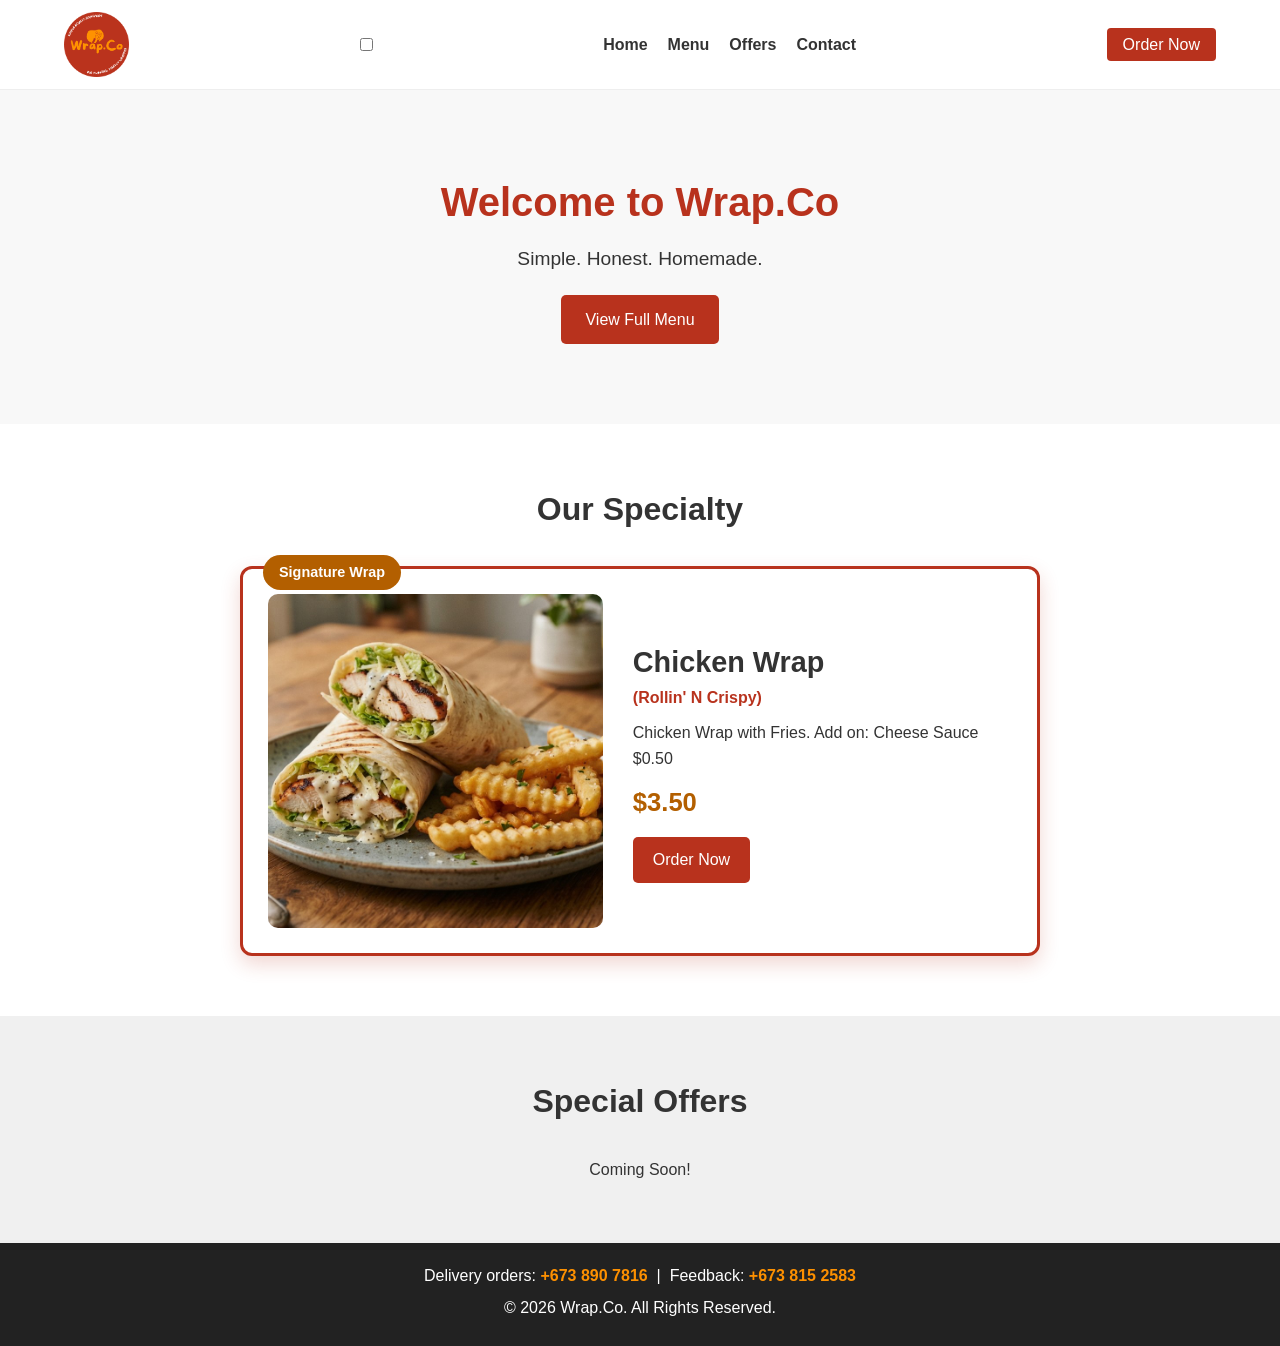
==== index.html @ f9de1bdd "Add Wrap.Co website" ====
<!DOCTYPE html>
<html lang="en">
<head>
  <meta charset="UTF-8">
  <meta name="viewport" content="width=device-width, initial-scale=1.0">
  <title>Home - Wrap.Co</title>
  <link rel="stylesheet" href="style.css?v=5">
</head>
<body>
<header>
  <div class="container">
    <div class="logo">
      <a href="index.html"><img src="images/wrap_co_logo_transparent.png" alt="Wrap.Co logo" height="65"></a>
    </div>

    <input type="checkbox" id="nav-toggle" class="nav-toggle">
    <label for="nav-toggle" class="nav-toggle-label" aria-label="Open menu"><span></span></label>

    <nav class="main-nav">
      <ul>
        <li><a href="index.html">Home</a></li>
        <li><a href="menu.html">Menu</a></li>
        <li><a href="offers.html">Offers</a></li>
        <li><a href="contact.html">Contact</a></li>
      </ul>
    </nav>
    <div class="action-links">
      <a href="contact.html" class="btn btn-primary">Order Now</a>
    </div>
  </div>
</header>

<main>
  <section class="hero">
    <h1>Welcome to Wrap.Co</h1>
    <p>Simple. Honest. Homemade.</p>
    <a href="menu.html" class="btn btn-primary">View Full Menu</a>
  </section>

  <section class="menu-list specialty">
    <h2>Our Specialty</h2>
    <div class="specialty-card">
      <span class="specialty-badge">Signature Wrap</span>
      <img src="images/chicken_wrap.jpg" alt="Chicken Wrap with fries">
      <div class="specialty-info">
        <h3>Chicken Wrap</h3>
        <h4>(Rollin' N Crispy)</h4>
        <p class="specialty-desc">Chicken Wrap with Fries. Add on: Cheese Sauce $0.50</p>
        <p class="specialty-price">$3.50</p>
        <a href="contact.html" class="btn btn-primary">Order Now</a>
      </div>
    </div>
  </section>

  <section class="offers">
    <h2>Special Offers</h2>
    <div class="offer-cards">
      <p>Coming Soon!</p>
    </div>
  </section>
</main>

<footer>
  <div class="container">
    <p>Delivery orders: <a href="tel:+6738907816">+673 890 7816</a>
       &nbsp;|&nbsp;
       Feedback: <a href="tel:+6738152583">+673 815 2583</a></p>
    <p>&copy; 2026 Wrap.Co. All Rights Reserved.</p>
  </div>
</footer>
</body>
</html>
---- style.css ----
/* Basic Reset */
* {
  margin: 0;
  padding: 0;
  box-sizing: border-box;
}
html {
  -webkit-text-size-adjust: 100%;
}
body {
  font-family: Arial, sans-serif;
  background: #fff;
  color: #333;
  line-height: 1.6;
}
img {
  max-width: 100%;
  height: auto;
}
a {
  text-decoration: none;
}
/* Wrap wide tables in <div class="table-scroll"> to scroll on small screens */
.table-scroll {
  max-width: 100%;
  overflow-x: auto;
}
input[type="text"],
input[type="number"],
input[type="password"],
textarea {
  max-width: 100%;
  padding: 8px;
  font-size: 1em;
}

/* Container */
.container {
  width: 90%;
  max-width: 1200px;
  margin: 0 auto;
}

/* Header */
header {
  background: #fff;
  border-bottom: 1px solid #eee;
  padding: 12px 0;
  position: sticky;
  top: 0;
  z-index: 100;
}
header .container {
  display: flex;
  align-items: center;
  justify-content: space-between;
  gap: 15px;
}
header .logo img {
  height: 65px;
  width: auto;
  display: block;
}
header .main-nav ul {
  list-style: none;
  display: flex;
}
header .main-nav li {
  margin-right: 20px;
}
header .main-nav a {
  color: #333;
  font-weight: bold;
}
header .main-nav a:hover {
  color: #b8321d;
}
header .action-links a.btn-primary {
  background: #b8321d;
  color: #fff;
  padding: 8px 16px;
  border-radius: 4px;
  white-space: nowrap;
}

/* Hamburger button (hidden on desktop) */
.nav-toggle-label {
  display: none;
  cursor: pointer;
  padding: 12px 6px;
  background: none;
  border: 0;
}
.nav-toggle-label span,
.nav-toggle-label span::before,
.nav-toggle-label span::after {
  display: block;
  height: 3px;
  width: 26px;
  background: #333;
  border-radius: 2px;
}
.nav-toggle-label span {
  position: relative;
}
.nav-toggle-label span::before,
.nav-toggle-label span::after {
  content: "";
  position: absolute;
  left: 0;
}
.nav-toggle-label span::before {
  top: -8px;
}
.nav-toggle-label span::after {
  top: 8px;
}

/* Hero Section */
.hero {
  text-align: center;
  padding: clamp(40px, 10vw, 80px) 20px;
  background: #f8f8f8;
}
.hero h1 {
  font-size: clamp(1.8rem, 6vw, 2.5rem);
  margin-bottom: 10px;
  color: #b8321d;
}
.hero p {
  font-size: clamp(1rem, 3vw, 1.2rem);
  margin-bottom: 20px;
}
.hero .btn-primary {
  display: inline-block;
  padding: 12px 24px;
  background: #b8321d;
  color: #fff;
  border-radius: 5px;
}

/* Menu Section */
.menu-list {
  padding: 60px 20px;
  text-align: center;
}
.menu-list h1,
.menu-list h2 {
  font-size: clamp(1.5rem, 5vw, 2rem);
  margin-bottom: 30px;
}
.menu-items {
  display: flex;
  flex-wrap: wrap;
  gap: 20px;
  justify-content: center;
  max-width: 1200px;
  margin: 0 auto;
}
.menu-card {
  flex: 1 1 220px;
  max-width: 280px;
  border: 1px solid #ddd;
  border-radius: 8px;
  padding: 15px;
  background: #fff;
}
.menu-card img {
  width: 100%;
  aspect-ratio: 1 / 1;
  object-fit: cover;
  border-radius: 8px;
}
.menu-card h3 {
  margin: 10px 0;
}
.menu-card p {
  font-weight: bold;
  margin-bottom: 10px;
}
.menu-card .btn-outline {
  display: inline-block;
  padding: 8px 16px;
  border: 1px solid #b8321d;
  color: #b8321d;
  border-radius: 4px;
}

/* Specialty Section */
.specialty-card {
  position: relative;
  display: flex;
  align-items: center;
  gap: 30px;
  max-width: 800px;
  margin: 0 auto;
  padding: 25px;
  background: #fff;
  border: 3px solid #b8321d;
  border-radius: 12px;
  box-shadow: 0 8px 20px rgba(184, 50, 29, 0.2);
  text-align: left;
}
.specialty-card img {
  width: 45%;
  aspect-ratio: 1 / 1;
  object-fit: cover;
  border-radius: 10px;
}
.specialty-badge {
  position: absolute;
  top: -14px;
  left: 20px;
  background: #b35f00;
  color: #fff;
  padding: 6px 16px;
  border-radius: 20px;
  font-size: 0.9em;
  font-weight: bold;
}
.specialty-info h3 {
  font-size: 1.8em;
  margin: 0;
}
.specialty-info h4 {
  color: #b8321d;
  margin-bottom: 10px;
}
.specialty-desc {
  margin-bottom: 10px;
}
.specialty-price {
  font-size: 1.6em;
  font-weight: bold;
  color: #b35f00;
  margin-bottom: 15px;
}
.specialty-info .btn-primary {
  display: inline-block;
  padding: 10px 20px;
  background: #b8321d;
  color: #fff;
  border-radius: 5px;
}

/* Offers Section */
.offers {
  padding: 60px 20px;
  background: #f0f0f0;
  text-align: center;
}
.offers h1,
.offers h2 {
  font-size: clamp(1.5rem, 5vw, 2rem);
  margin-bottom: 30px;
}
.offer-cards {
  display: flex;
  flex-wrap: wrap;
  gap: 20px;
  justify-content: center;
}
.offer-card {
  flex: 1 1 260px;
  max-width: 340px;
  background: #fff;
  border: 1px solid #ddd;
  padding: 20px;
  border-radius: 8px;
}

/* Footer */
footer {
  background: #222;
  color: #fff;
  text-align: center;
  padding: 20px 0;
}
footer p {
  margin-bottom: 6px;
}
footer a {
  color: #fd9000;
  font-weight: bold;
}

/* Tablet */
@media (max-width: 992px) {
  header .logo img {
    height: 55px;
  }
  header .main-nav li {
    margin-right: 14px;
  }
  .specialty-card {
    gap: 20px;
    padding: 20px;
  }
}

/* Phone and small tablet */
@media (max-width: 768px) {
  header .container {
    flex-wrap: wrap;
  }
  header .logo img {
    height: 50px;
  }

  /* Show hamburger, hide menu until tapped */
  .nav-toggle-label {
    display: block;
  }
  header .main-nav,
  header .action-links {
    display: none;
    width: 100%;
  }
  header .main-nav.open,
  header .main-nav.open ~ .action-links {
    display: block;
  }
  header .main-nav ul {
    flex-direction: column;
  }
  header .main-nav li {
    margin: 0;
    border-top: 1px solid #eee;
  }
  header .main-nav a {
    display: block;
    padding: 12px 0;
  }
  header .action-links {
    padding: 10px 0 5px;
  }
  header .action-links a.btn-primary {
    display: block;
    text-align: center;
    padding: 12px;
  }

  .menu-list,
  .offers {
    padding: 45px 15px;
  }
  .specialty-card {
    flex-direction: column;
    text-align: center;
  }
  .specialty-card img {
    width: 100%;
  }
  .specialty-badge {
    left: 50%;
    transform: translateX(-50%);
    white-space: nowrap;
  }
  .specialty-info {
    margin-top: 10px;
  }
}

/* Small phones */
@media (max-width: 480px) {
  .menu-card,
  .offer-card {
    flex-basis: 100%;
    max-width: 100%;
  }
  .specialty-card {
    padding: 18px 15px;
  }
  .specialty-info h3 {
    font-size: 1.5em;
  }
  .specialty-price {
    font-size: 1.4em;
  }
  footer .container {
    font-size: 0.9em;
  }
}

/* Contact Page */
.contact-section {
  padding: 60px 20px;
  text-align: center;
}
.contact-section h1 {
  font-size: clamp(1.5rem, 5vw, 2rem);
  margin-bottom: 10px;
  color: #b8321d;
}
.contact-intro {
  margin-bottom: 30px;
}
.contact-cards {
  display: flex;
  flex-wrap: wrap;
  gap: 20px;
  justify-content: center;
  max-width: 800px;
  margin: 0 auto 40px;
}
.contact-card {
  flex: 1 1 260px;
  background: #fff;
  border: 2px solid #b8321d;
  border-radius: 10px;
  padding: 25px 20px;
}
.contact-card h3 {
  margin-bottom: 5px;
}
.contact-card p {
  margin-bottom: 15px;
}
.contact-card .btn-primary,
.contact-form-box .btn-primary {
  display: inline-block;
  padding: 10px 20px;
  background: #b8321d;
  color: #fff;
  border: none;
  border-radius: 5px;
  font-size: 1em;
  cursor: pointer;
}
.contact-form-box {
  max-width: 600px;
  margin: 0 auto;
  background: #f8f8f8;
  border-radius: 10px;
  padding: 25px 20px;
  text-align: left;
}
.contact-form-box h2 {
  text-align: center;
  margin-bottom: 15px;
}
.contact-form-box label {
  display: block;
  font-weight: bold;
  margin: 12px 0 4px;
}
.contact-form-box input,
.contact-form-box textarea {
  width: 100%;
  padding: 10px;
  border: 1px solid #ccc;
  border-radius: 5px;
  font-family: inherit;
  font-size: 1em;
}
.contact-form-box button {
  margin-top: 18px;
  width: 100%;
}
.form-success {
  background: #e6f4ea;
  color: #1e6b34;
  padding: 10px;
  border-radius: 5px;
  margin-bottom: 10px;
  text-align: center;
}
.form-error {
  background: #fdecea;
  color: #b8321d;
  padding: 10px;
  border-radius: 5px;
  margin-bottom: 10px;
  text-align: center;
}

/* Accessibility */
a:focus-visible,
button:focus-visible,
input:focus-visible,
textarea:focus-visible {
  outline: 3px solid #1a5fb4;
  outline-offset: 2px;
}
.skip-link {
  position: absolute;
  left: -9999px;
  top: 0;
  background: #fff;
  color: #b8321d;
  padding: 10px 16px;
  font-weight: bold;
  z-index: 200;
}
.skip-link:focus {
  left: 10px;
  top: 10px;
}
@media (prefers-reduced-motion: reduce) {
  * { scroll-behavior: auto !important; transition: none !important; animation: none !important; }
}
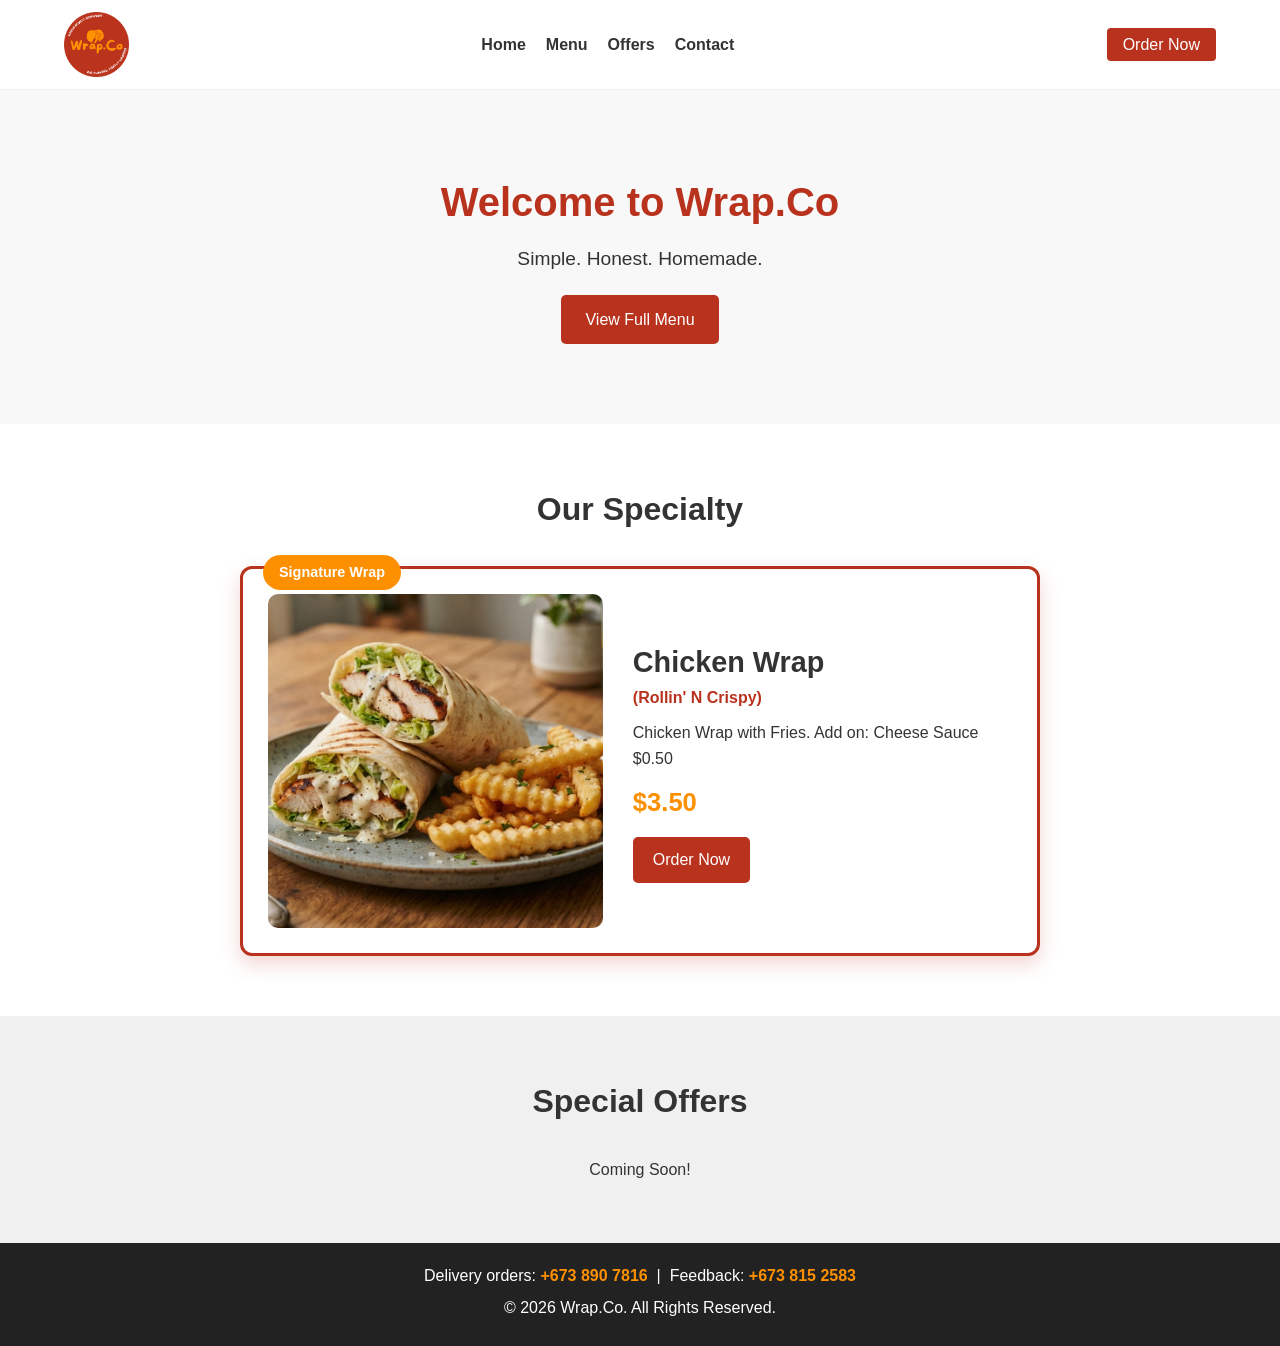
==== commit 5ecc62a1: "Add files via upload" ====
--- a/index.html
+++ b/index.html
@@ -4,7 +4,8 @@
   <meta charset="UTF-8">
   <meta name="viewport" content="width=device-width, initial-scale=1.0">
   <title>Home - Wrap.Co</title>
-  <link rel="stylesheet" href="style.css?v=5">
+  <link rel="icon" href="images/wrap_co_logo_transparent.png">
+  <link rel="stylesheet" href="style.css?v=6">
 </head>
 <body>
 <header>
@@ -13,7 +14,7 @@
       <a href="index.html"><img src="images/wrap_co_logo_transparent.png" alt="Wrap.Co logo" height="65"></a>
     </div>
 
-    <input type="checkbox" id="nav-toggle" class="nav-toggle">
+    <input type="checkbox" id="nav-toggle" class="nav-toggle" style="display:none;">
     <label for="nav-toggle" class="nav-toggle-label" aria-label="Open menu"><span></span></label>
 
     <nav class="main-nav">
@@ -69,4 +70,4 @@
   </div>
 </footer>
 </body>
-</html>+</html>
--- a/style.css
+++ b/style.css
@@ -20,19 +20,6 @@
 a {
   text-decoration: none;
 }
-/* Wrap wide tables in <div class="table-scroll"> to scroll on small screens */
-.table-scroll {
-  max-width: 100%;
-  overflow-x: auto;
-}
-input[type="text"],
-input[type="number"],
-input[type="password"],
-textarea {
-  max-width: 100%;
-  padding: 8px;
-  font-size: 1em;
-}
 
 /* Container */
 .container {
@@ -83,13 +70,14 @@
   white-space: nowrap;
 }
 
-/* Hamburger button (hidden on desktop) */
+/* Hamburger: the checkbox is always hidden, the three lines only show on phones */
+.nav-toggle {
+  display: none !important;
+}
 .nav-toggle-label {
   display: none;
   cursor: pointer;
   padding: 12px 6px;
-  background: none;
-  border: 0;
 }
 .nav-toggle-label span,
 .nav-toggle-label span::before,
@@ -144,7 +132,6 @@
   padding: 60px 20px;
   text-align: center;
 }
-.menu-list h1,
 .menu-list h2 {
   font-size: clamp(1.5rem, 5vw, 2rem);
   margin-bottom: 30px;
@@ -211,7 +198,7 @@
   position: absolute;
   top: -14px;
   left: 20px;
-  background: #b35f00;
+  background: #fd9000;
   color: #fff;
   padding: 6px 16px;
   border-radius: 20px;
@@ -232,7 +219,7 @@
 .specialty-price {
   font-size: 1.6em;
   font-weight: bold;
-  color: #b35f00;
+  color: #fd9000;
   margin-bottom: 15px;
 }
 .specialty-info .btn-primary {
@@ -249,7 +236,6 @@
   background: #f0f0f0;
   text-align: center;
 }
-.offers h1,
 .offers h2 {
   font-size: clamp(1.5rem, 5vw, 2rem);
   margin-bottom: 30px;
@@ -267,6 +253,51 @@
   border: 1px solid #ddd;
   padding: 20px;
   border-radius: 8px;
+}
+
+/* Contact Page */
+.contact-section {
+  padding: 60px 20px;
+  text-align: center;
+}
+.contact-section h2 {
+  font-size: clamp(1.5rem, 5vw, 2rem);
+  margin-bottom: 10px;
+  color: #b8321d;
+}
+.contact-intro {
+  margin-bottom: 30px;
+}
+.contact-cards {
+  display: flex;
+  flex-wrap: wrap;
+  gap: 20px;
+  justify-content: center;
+  max-width: 800px;
+  margin: 0 auto 40px;
+}
+.contact-card {
+  flex: 1 1 260px;
+  background: #fff;
+  border: 2px solid #b8321d;
+  border-radius: 10px;
+  padding: 25px 20px;
+}
+.contact-card h3 {
+  margin-bottom: 5px;
+}
+.contact-card p {
+  margin-bottom: 15px;
+}
+.contact-card .btn-primary {
+  display: inline-block;
+  padding: 10px 20px;
+  background: #b8321d;
+  color: #fff;
+  border: none;
+  border-radius: 5px;
+  font-size: 1em;
+  cursor: pointer;
 }
 
 /* Footer */
@@ -307,7 +338,7 @@
     height: 50px;
   }
 
-  /* Show hamburger, hide menu until tapped */
+  /* Show the hamburger, hide the menu until it is tapped */
   .nav-toggle-label {
     display: block;
   }
@@ -316,8 +347,8 @@
     display: none;
     width: 100%;
   }
-  header .main-nav.open,
-  header .main-nav.open ~ .action-links {
+  .nav-toggle:checked ~ .main-nav,
+  .nav-toggle:checked ~ .action-links {
     display: block;
   }
   header .main-nav ul {
@@ -341,7 +372,8 @@
   }
 
   .menu-list,
-  .offers {
+  .offers,
+  .contact-section {
     padding: 45px 15px;
   }
   .specialty-card {
@@ -381,121 +413,3 @@
     font-size: 0.9em;
   }
 }
-
-/* Contact Page */
-.contact-section {
-  padding: 60px 20px;
-  text-align: center;
-}
-.contact-section h1 {
-  font-size: clamp(1.5rem, 5vw, 2rem);
-  margin-bottom: 10px;
-  color: #b8321d;
-}
-.contact-intro {
-  margin-bottom: 30px;
-}
-.contact-cards {
-  display: flex;
-  flex-wrap: wrap;
-  gap: 20px;
-  justify-content: center;
-  max-width: 800px;
-  margin: 0 auto 40px;
-}
-.contact-card {
-  flex: 1 1 260px;
-  background: #fff;
-  border: 2px solid #b8321d;
-  border-radius: 10px;
-  padding: 25px 20px;
-}
-.contact-card h3 {
-  margin-bottom: 5px;
-}
-.contact-card p {
-  margin-bottom: 15px;
-}
-.contact-card .btn-primary,
-.contact-form-box .btn-primary {
-  display: inline-block;
-  padding: 10px 20px;
-  background: #b8321d;
-  color: #fff;
-  border: none;
-  border-radius: 5px;
-  font-size: 1em;
-  cursor: pointer;
-}
-.contact-form-box {
-  max-width: 600px;
-  margin: 0 auto;
-  background: #f8f8f8;
-  border-radius: 10px;
-  padding: 25px 20px;
-  text-align: left;
-}
-.contact-form-box h2 {
-  text-align: center;
-  margin-bottom: 15px;
-}
-.contact-form-box label {
-  display: block;
-  font-weight: bold;
-  margin: 12px 0 4px;
-}
-.contact-form-box input,
-.contact-form-box textarea {
-  width: 100%;
-  padding: 10px;
-  border: 1px solid #ccc;
-  border-radius: 5px;
-  font-family: inherit;
-  font-size: 1em;
-}
-.contact-form-box button {
-  margin-top: 18px;
-  width: 100%;
-}
-.form-success {
-  background: #e6f4ea;
-  color: #1e6b34;
-  padding: 10px;
-  border-radius: 5px;
-  margin-bottom: 10px;
-  text-align: center;
-}
-.form-error {
-  background: #fdecea;
-  color: #b8321d;
-  padding: 10px;
-  border-radius: 5px;
-  margin-bottom: 10px;
-  text-align: center;
-}
-
-/* Accessibility */
-a:focus-visible,
-button:focus-visible,
-input:focus-visible,
-textarea:focus-visible {
-  outline: 3px solid #1a5fb4;
-  outline-offset: 2px;
-}
-.skip-link {
-  position: absolute;
-  left: -9999px;
-  top: 0;
-  background: #fff;
-  color: #b8321d;
-  padding: 10px 16px;
-  font-weight: bold;
-  z-index: 200;
-}
-.skip-link:focus {
-  left: 10px;
-  top: 10px;
-}
-@media (prefers-reduced-motion: reduce) {
-  * { scroll-behavior: auto !important; transition: none !important; animation: none !important; }
-}
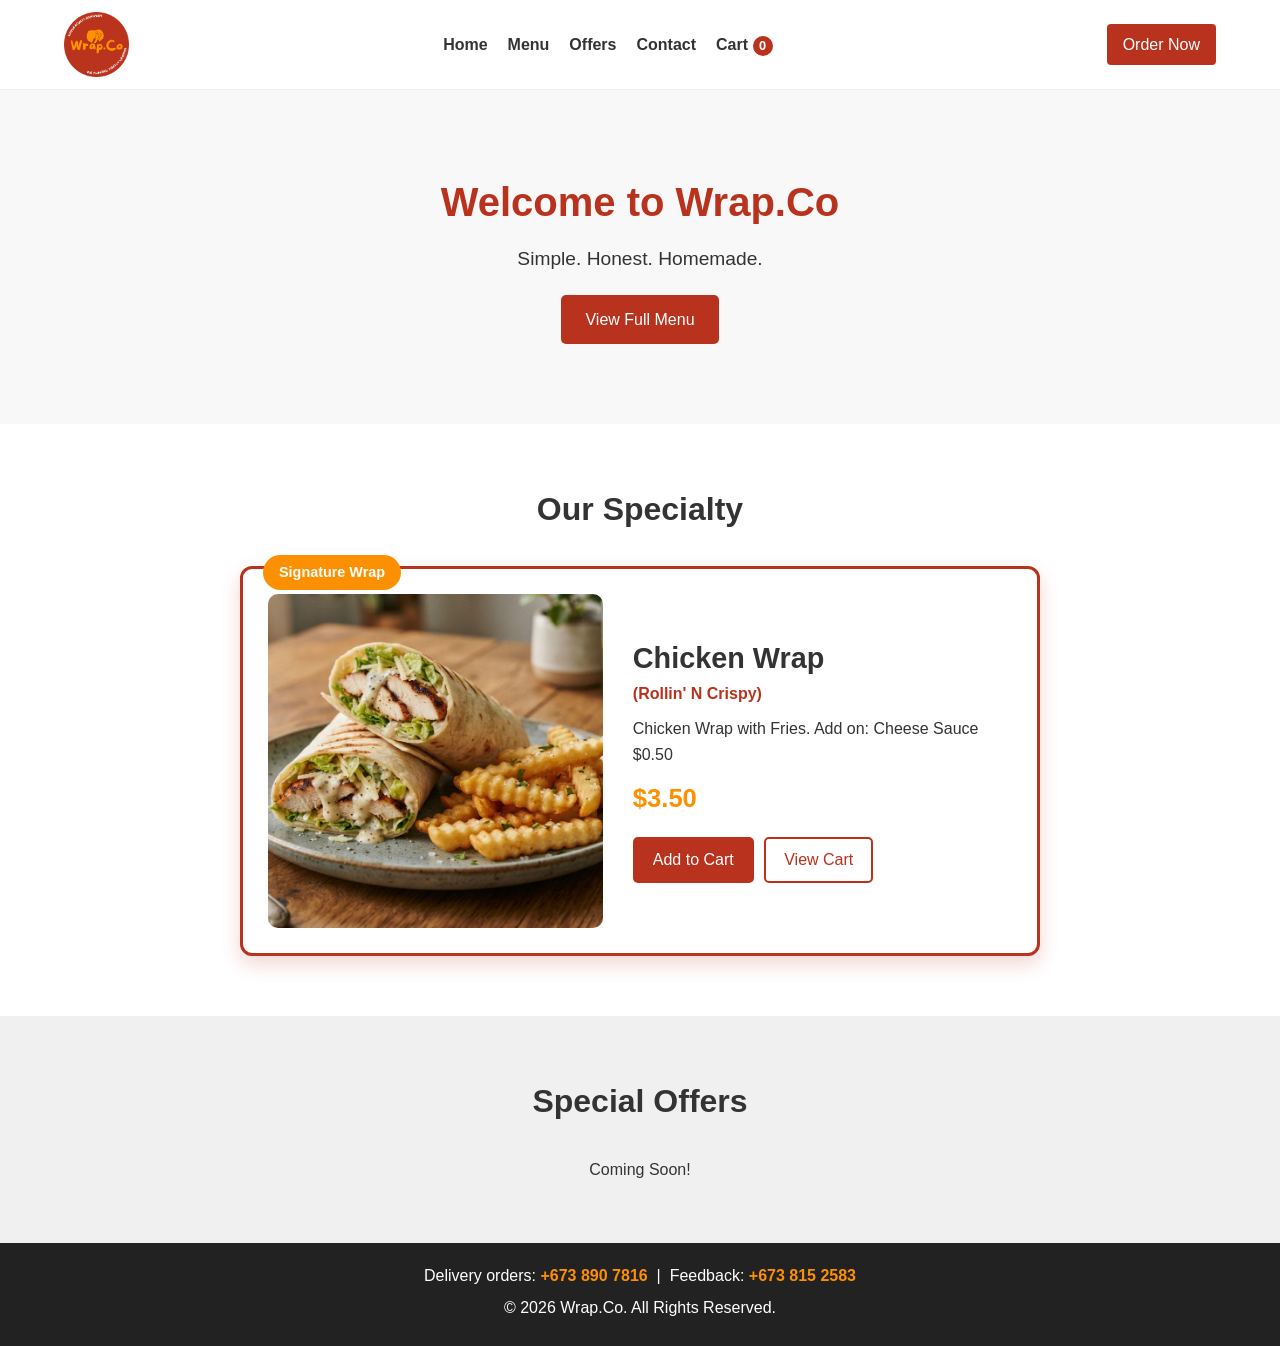
==== commit 1dee9dba: "Add files via upload" ====
--- a/index.html
+++ b/index.html
@@ -5,7 +5,7 @@
   <meta name="viewport" content="width=device-width, initial-scale=1.0">
   <title>Home - Wrap.Co</title>
   <link rel="icon" href="images/wrap_co_logo_transparent.png">
-  <link rel="stylesheet" href="style.css?v=6">
+  <link rel="stylesheet" href="style.css?v=7">
 </head>
 <body>
 <header>
@@ -23,10 +23,11 @@
         <li><a href="menu.html">Menu</a></li>
         <li><a href="offers.html">Offers</a></li>
         <li><a href="contact.html">Contact</a></li>
+        <li><a href="cart.html">Cart <span class="cart-count">0</span></a></li>
       </ul>
     </nav>
     <div class="action-links">
-      <a href="contact.html" class="btn btn-primary">Order Now</a>
+      <a href="menu.html" class="btn btn-primary">Order Now</a>
     </div>
   </div>
 </header>
@@ -48,7 +49,8 @@
         <h4>(Rollin' N Crispy)</h4>
         <p class="specialty-desc">Chicken Wrap with Fries. Add on: Cheese Sauce $0.50</p>
         <p class="specialty-price">$3.50</p>
-        <a href="contact.html" class="btn btn-primary">Order Now</a>
+        <button type="button" class="btn btn-primary add-to-cart" data-id="wrap">Add to Cart</button>
+        <a href="cart.html" class="btn btn-ghost">View Cart</a>
       </div>
     </div>
   </section>
@@ -69,5 +71,6 @@
     <p>&copy; 2026 Wrap.Co. All Rights Reserved.</p>
   </div>
 </footer>
+<script src="script.js?v=7" defer></script>
 </body>
 </html>
--- a/style.css
+++ b/style.css
@@ -413,3 +413,217 @@
     font-size: 0.9em;
   }
 }
+
+/* ===== Ordering / Cart ===== */
+button.btn-primary {
+  border: none;
+  cursor: pointer;
+  font: inherit;
+}
+.btn-primary {
+  display: inline-block;
+  background: #b8321d;
+  color: #fff;
+  padding: 10px 20px;
+  border-radius: 5px;
+}
+.btn-ghost {
+  display: inline-block;
+  padding: 8px 18px;
+  border: 2px solid #b8321d;
+  color: #b8321d;
+  border-radius: 5px;
+  margin: 4px 0;
+}
+.specialty-info .btn {
+  margin: 4px 6px 4px 0;
+}
+.menu-card button.btn-outline {
+  background: #fff;
+  font: inherit;
+  cursor: pointer;
+  margin: 3px 0;
+}
+.menu-card .btn-outline:hover {
+  background: #b8321d;
+  color: #fff;
+}
+.menu-card .btn-primary {
+  margin: 3px 0;
+}
+
+/* Cart count badge in the menu */
+.cart-count {
+  display: inline-block;
+  min-width: 20px;
+  padding: 0 6px;
+  background: #b8321d;
+  color: #fff;
+  border-radius: 10px;
+  font-size: 0.8em;
+  text-align: center;
+}
+
+/* "Added to cart" pop-up message */
+.toast {
+  position: fixed;
+  bottom: 20px;
+  left: 50%;
+  transform: translateX(-50%);
+  background: #222;
+  color: #fff;
+  padding: 10px 18px;
+  border-radius: 20px;
+  opacity: 0;
+  pointer-events: none;
+  transition: opacity 0.25s;
+  z-index: 200;
+  max-width: 90%;
+  text-align: center;
+}
+.toast.show {
+  opacity: 1;
+}
+
+/* Cart page */
+.cart-section {
+  padding: 50px 20px;
+  max-width: 1000px;
+  margin: 0 auto;
+}
+.cart-section h2 {
+  text-align: center;
+  color: #b8321d;
+  font-size: clamp(1.5rem, 5vw, 2rem);
+  margin-bottom: 25px;
+}
+.cart-empty {
+  text-align: center;
+  padding: 30px 0;
+}
+.cart-empty p {
+  margin-bottom: 15px;
+}
+.cart-layout {
+  display: flex;
+  flex-wrap: wrap;
+  gap: 20px;
+  align-items: flex-start;
+}
+.cart-box {
+  flex: 1 1 320px;
+  background: #f8f8f8;
+  border-radius: 10px;
+  padding: 20px;
+}
+.cart-box h3 {
+  margin-bottom: 12px;
+}
+.cart-row {
+  display: flex;
+  align-items: center;
+  justify-content: space-between;
+  gap: 10px;
+  padding: 10px 0;
+  border-bottom: 1px solid #e3e3e3;
+  flex-wrap: wrap;
+}
+.cart-name {
+  flex: 1 1 160px;
+  font-weight: bold;
+}
+.qty-controls {
+  display: flex;
+  align-items: center;
+  gap: 8px;
+}
+.qty-controls button {
+  width: 30px;
+  height: 30px;
+  border: 1px solid #b8321d;
+  background: #fff;
+  color: #b8321d;
+  border-radius: 50%;
+  font-size: 1.1em;
+  cursor: pointer;
+  line-height: 1;
+}
+.qty-controls span {
+  min-width: 20px;
+  text-align: center;
+  font-weight: bold;
+}
+.cart-line-price {
+  min-width: 60px;
+  text-align: right;
+}
+.cart-total-row {
+  display: flex;
+  justify-content: space-between;
+  font-size: 1.3em;
+  padding: 15px 0 5px;
+}
+.cart-note {
+  font-size: 0.9em;
+  color: #666;
+  margin-bottom: 10px;
+}
+.btn-link {
+  background: none;
+  border: none;
+  color: #b8321d;
+  text-decoration: underline;
+  cursor: pointer;
+  font: inherit;
+}
+.order-form label {
+  display: block;
+  font-weight: bold;
+  margin: 12px 0 4px;
+}
+.order-form input[type="text"],
+.order-form input[type="tel"],
+.order-form textarea {
+  width: 100%;
+  padding: 10px;
+  border: 1px solid #ccc;
+  border-radius: 5px;
+  font: inherit;
+}
+.order-type {
+  display: flex;
+  gap: 20px;
+  margin: 6px 0;
+}
+.order-form .order-type label {
+  display: flex;
+  align-items: center;
+  gap: 6px;
+  font-weight: normal;
+  margin: 0;
+}
+.btn-whatsapp {
+  width: 100%;
+  margin-top: 18px;
+  padding: 12px;
+  background: #25d366;
+  color: #fff;
+  border: none;
+  border-radius: 5px;
+  font: inherit;
+  font-weight: bold;
+  cursor: pointer;
+}
+.form-error {
+  background: #fdecea;
+  color: #b8321d;
+  padding: 10px;
+  border-radius: 5px;
+  margin-top: 12px;
+  display: none;
+}
+.order-hint {
+  font-size: 0.9em;
+  color: #666;
+  margin-top: 10px;
+}
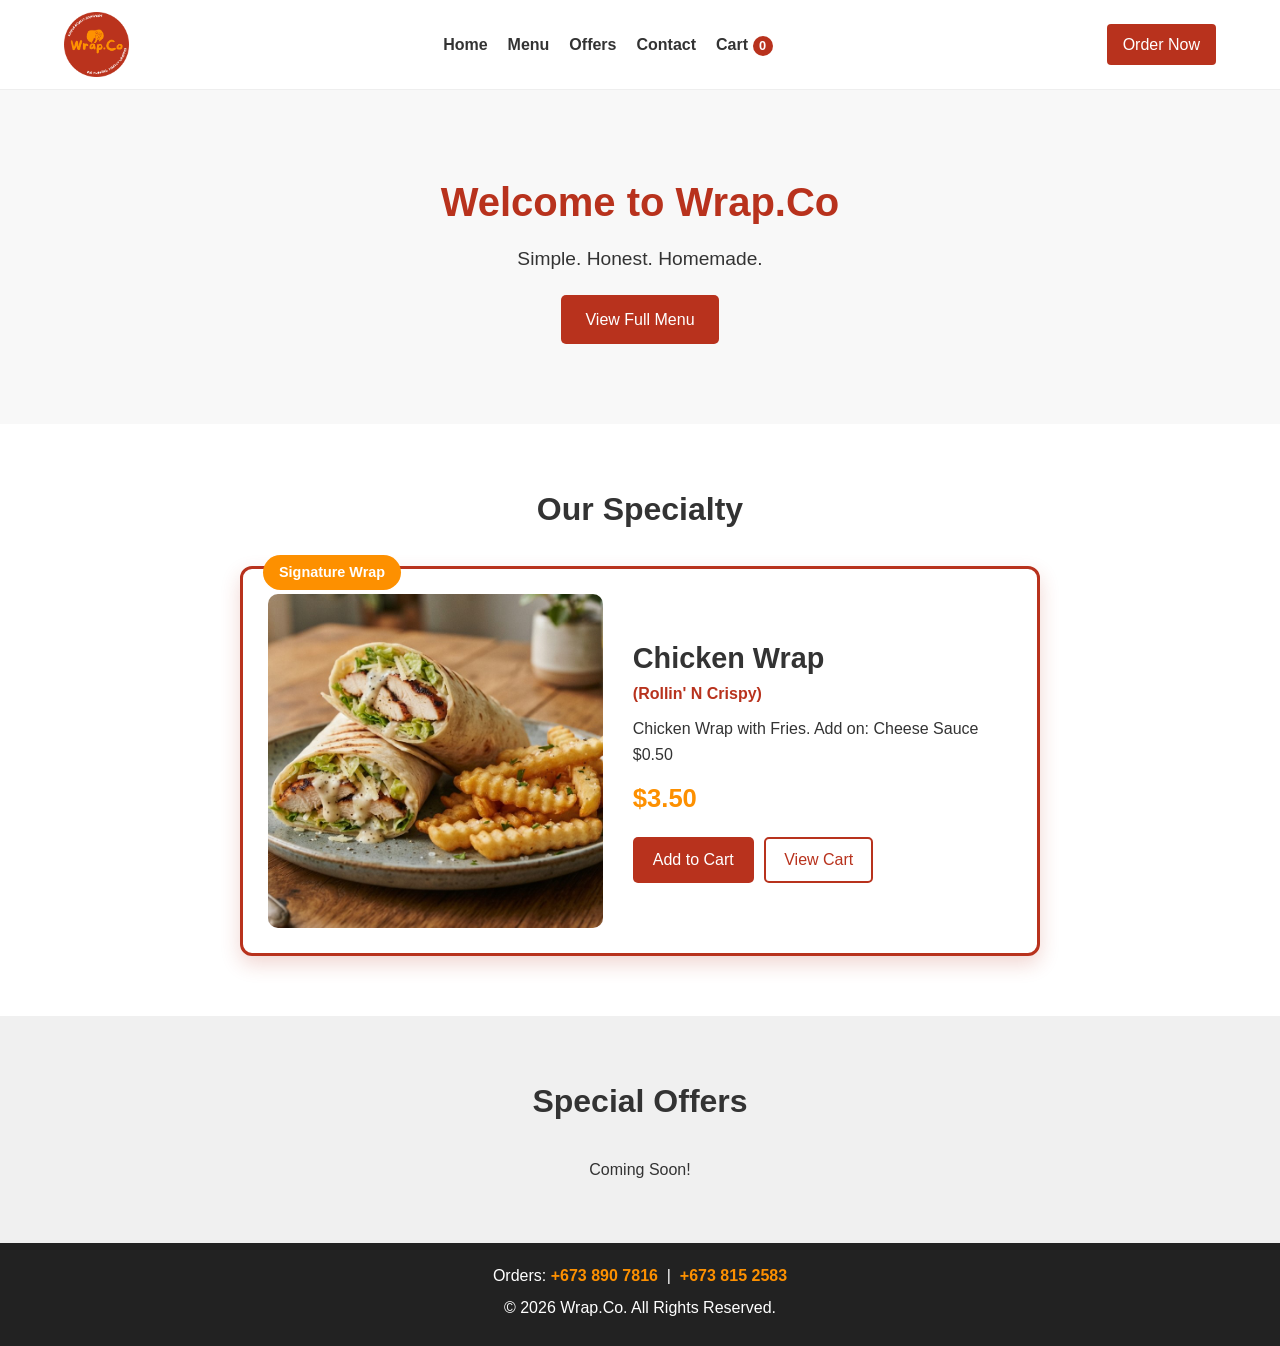
==== commit b2421f25: "Add files via upload" ====
--- a/index.html
+++ b/index.html
@@ -65,9 +65,9 @@
 
 <footer>
   <div class="container">
-    <p>Delivery orders: <a href="tel:+6738907816">+673 890 7816</a>
+    <p>Orders: <a href="tel:+6738907816">+673 890 7816</a>
        &nbsp;|&nbsp;
-       Feedback: <a href="tel:+6738152583">+673 815 2583</a></p>
+       <a href="tel:+6738152583">+673 815 2583</a></p>
     <p>&copy; 2026 Wrap.Co. All Rights Reserved.</p>
   </div>
 </footer>
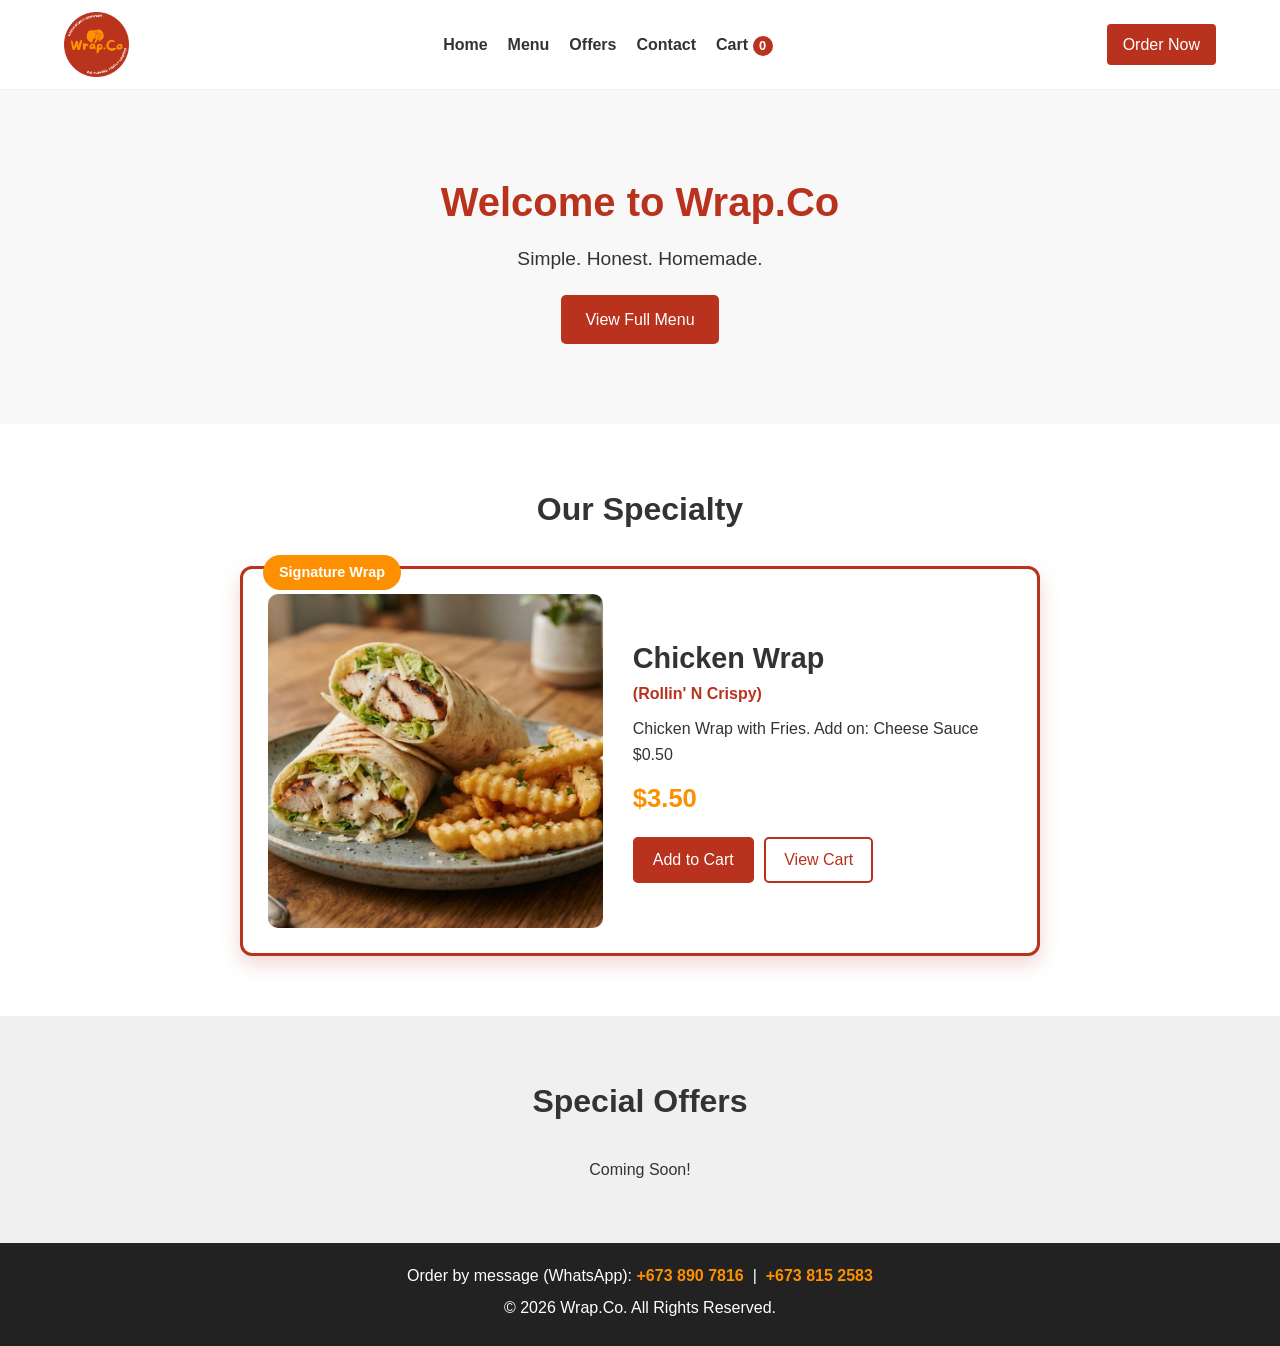
==== commit 956c470f: "Add files via upload" ====
--- a/index.html
+++ b/index.html
@@ -65,9 +65,9 @@
 
 <footer>
   <div class="container">
-    <p>Orders: <a href="tel:+6738907816">+673 890 7816</a>
+    <p>Order by message (WhatsApp): <a href="https://wa.me/6738907816?text=Hi%20Wrap.Co%2C%20I%27d%20like%20to%20place%20an%20order." target="_blank" rel="noopener">+673 890 7816</a>
        &nbsp;|&nbsp;
-       <a href="tel:+6738152583">+673 815 2583</a></p>
+       <a href="https://wa.me/6738152583?text=Hi%20Wrap.Co%2C%20I%27d%20like%20to%20place%20an%20order." target="_blank" rel="noopener">+673 815 2583</a></p>
     <p>&copy; 2026 Wrap.Co. All Rights Reserved.</p>
   </div>
 </footer>
